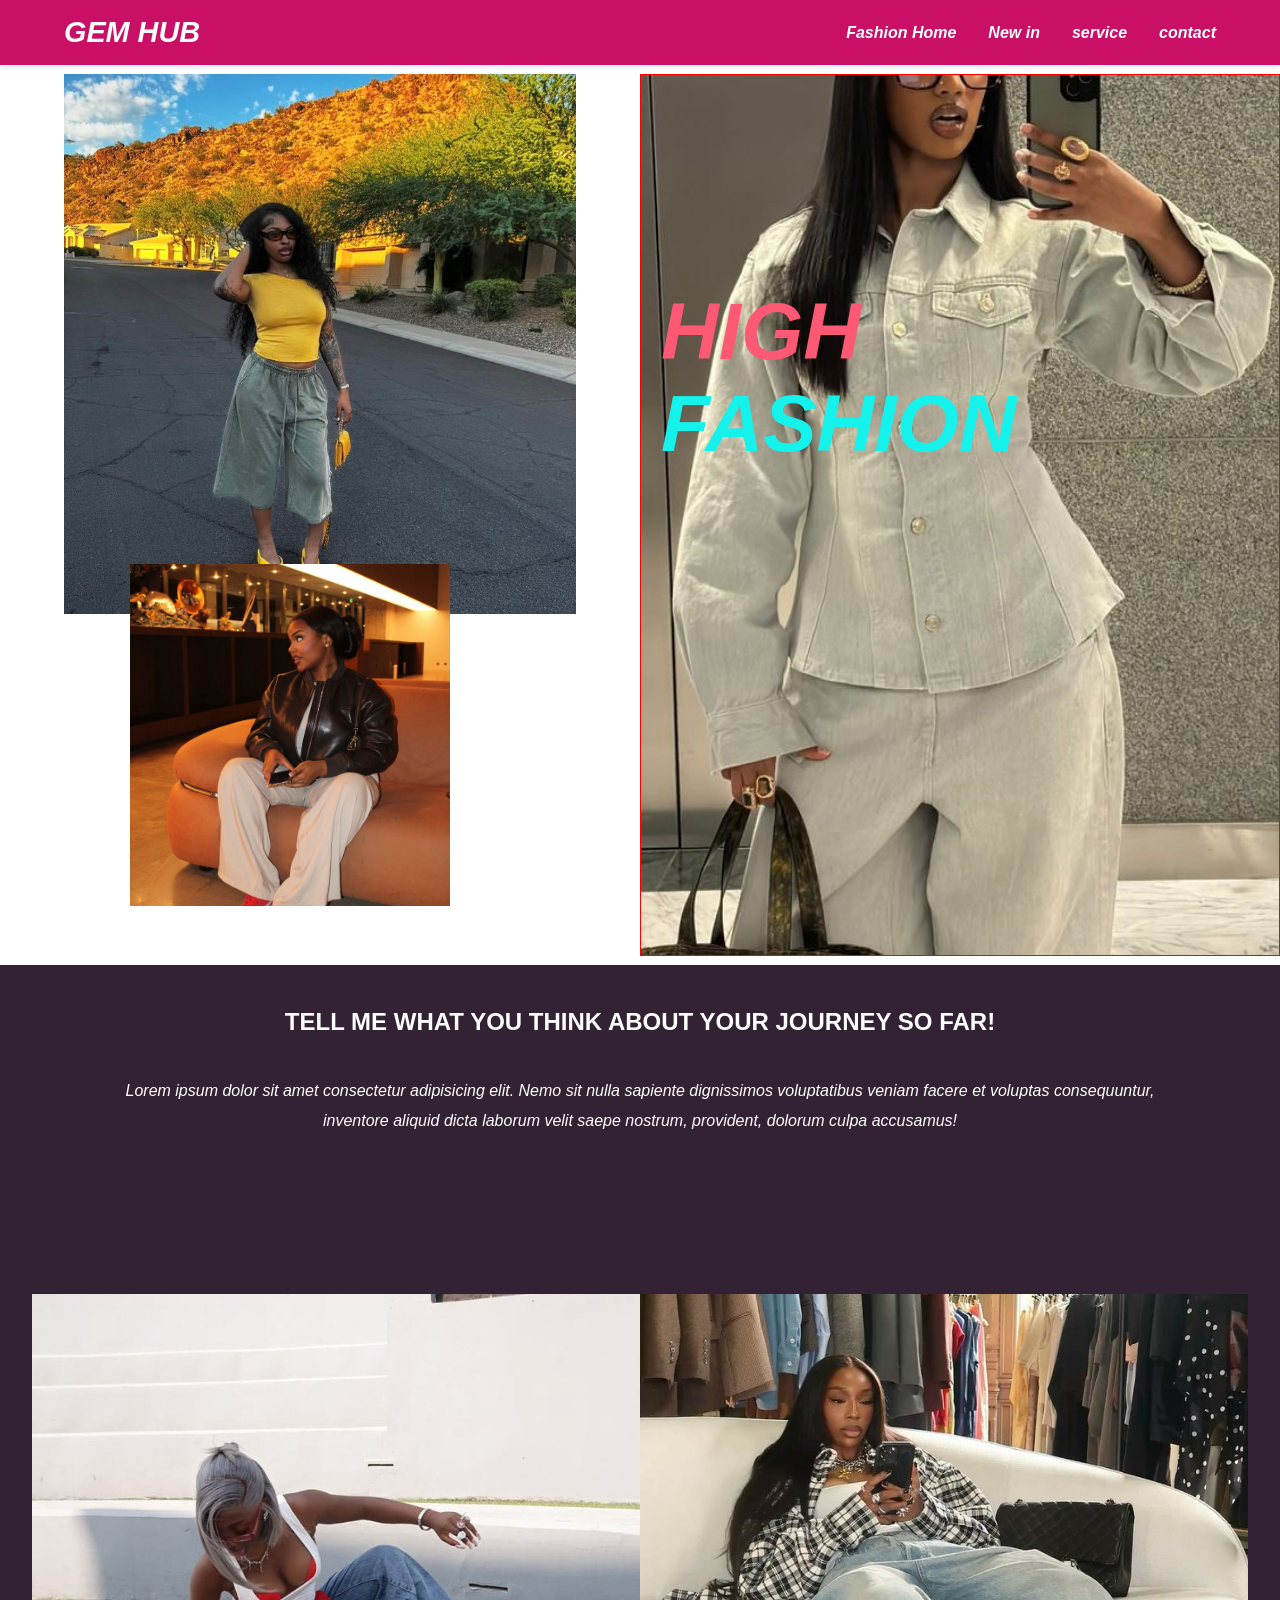
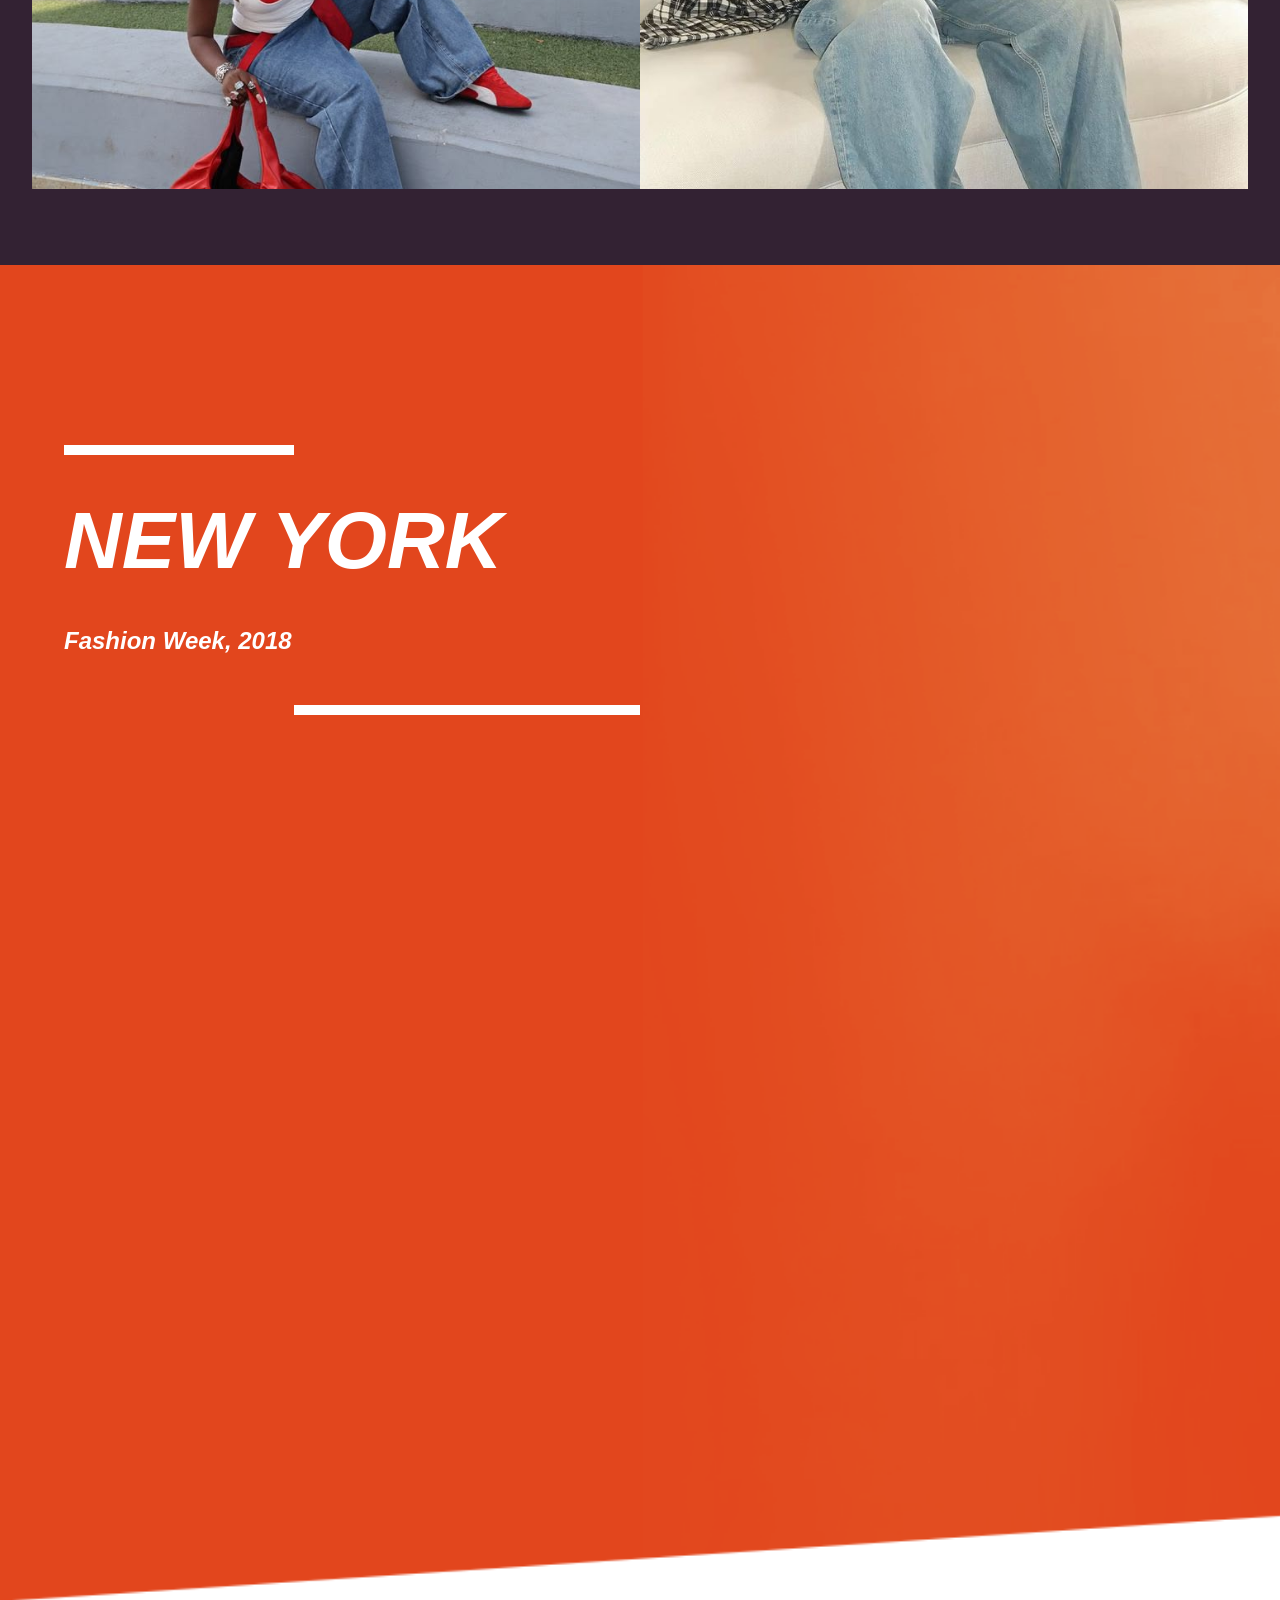
==== index.html @ db33175b "create website" ====
<!DOCTYPE html>
<html lang="en">

<head>
    <meta charset="UTF-8">
    <meta name="viewport" content="width=device-width, initial-scale=1.0">
    <title>Document</title>
    <link rel="stylesheet" href="./style.css">
    <link rel="preconnect" href="https://fonts.googleapis.com">
    <link rel="preconnect" href="https://fonts.gstatic.com" crossorigin>
    <link
        href="https://fonts.googleapis.com/css2?family=Inter:ital,opsz,wght@0,14..32,100..900;1,14..32,100..900&family=Open+Sans:ital,wght@0,300..800;1,300..800&family=Raleway:ital,wght@0,100..900;1,100..900&family=Roboto:ital,wght@0,100..900;1,100..900&display=swap"
        rel="stylesheet">
</head>

<body>


    <nav class="nav-bar">
    <div class="logo"><a href="#">GEM HUB</a></div>

    <div class="nav-links">
        <a href="#"> Fashion Home</a>
        <a href="#">New in</a>
        <a href="#">service</a>
        <a href="#">contact</a>
    </div>

    <div class="menu-icon">&#164;</div>
    </nav>

    <section class="container">
        <div class="wrapper">

            <div class="box-one">
                <div class="boxone-wrapper">
                    <div class="mini-boxone"><img class="crossleg-img" src="./images/yellow top girl.jpg" alt=""></div>
                </div>
                <div class="boxone-wrappertwo">
                    <div class="mini-boxtwo"><img class="pretty" src="./images/leather jacket girl.jpg" alt=""></div>
                </div>
            </div>

            <div class="box-two">

                <div class="boxtwo-wrapper">
              <div class="image-box">
                <h1 class="high-fashion">HIGH <span class="span-fashion">FASHION</span></h1>
              </div>
              
                
                </div>
               
            </div>

        </div>
    </section>

    <section class="second-container">
        <div class="text-wrapper">
            <div class="textpage-one">
                <h1 class="journey">TELL ME WHAT YOU THINK ABOUT YOUR JOURNEY SO FAR!</h1>
                <h2 class="lorem">Lorem ipsum dolor sit amet consectetur adipisicing elit. Nemo sit nulla sapiente dignissimos voluptatibus veniam facere et voluptas consequuntur, inventore aliquid dicta laborum velit saepe nostrum, provident, dolorum culpa accusamus!</h2>
            </div>
            <div class="textpage-two">
                <div class="textpage-boxone">
                    <img class="contact-letter" src="./images/red bag girl.jpg" alt="">
                </div>
                <div class="textpage-boxtwo">
                    <img class="hiking-man" src="./images/jean girl.jpg" alt="">
                </div>
            </div>
        </div>
    </section>

    <section class="fashion-box">
        <div class="fashion-wrapper">
            <div class="fashion-textbox">
                <div class="fashion-boxone">
                    <div class="line"></div>
                    <h1 class="new-york">NEW YORK</h1>
                    <h2 class="week">Fashion Week, 2018</h2>
                    <div class="line-two"></div>
                </div>
            </div>
        </div>
    </section>
 

</body>

</html>
---- style.css ----
@import url("https://fonts.googleapis.com/css2?family=Inter:ital,opsz,wght@0,14..32,100..900;1,14..32,100..900&family=Open+Sans:ital,wght@0,300..800;1,300..800&family=Raleway:ital,wght@0,100..900;1,100..900&family=Roboto:ital,wght@0,100..900;1,100..900&display=swap");

* {
  margin: 0;
  padding: 0;
  box-sizing: border-box;
}

html,
body {
  width: 100%;
  overflow-x: hidden;
  font-family: Arial, sans-serif;
}

.nav-bar {
  width: 100%;
  display: flex;
  justify-content: space-between;
  align-items: center;
  padding: 1rem 5%;
  font-style: italic;
  background-color: rgb(202, 15, 102);
  box-shadow: 0 2px 5px rgba(0, 0, 0, 0.1);

  position: sticky;
  top: 0;
  z-index: 1000;
}

.logo a {
  text-decoration: none;
  font-size: 1.8rem;
  font-weight: bold;
  color: white;
}

.nav-links {
  display: flex;
  align-items: center;
  gap: 2rem;
}

.nav-links a {
  text-decoration: none;
  color: white;
  font-weight: bold;
  font-size: 1rem;
}

.nav-links a:hover {
  color: black;
}

.menu-icon {
  display: none;
  font-size: 2rem;
  cursor: pointer;
}

@media (max-width: 768px) {
  .nav-links {
    display: none;
  }

  .menu-icon {
    display: block;
  }
}

.container {
  /* border: 1px solid red; */
  width: 100%;
  height: 100vh;
  background-color: white;
  display: flex;
  justify-content: center;
  align-items: center;
}

.wrapper {
  /* border: 1px solid red; */
  width: 100%;
  height: 100vh;
  background-color: white;
  display: flex;
  justify-content: center;
  align-items: center;
}

.box-one {
  /* border: 1px solid red; */
  width: 50%;
  height: 98vh;
  background-color: white;
}

.boxone-wrapper {
  /* border: 1px solid blue; */
  width: 100%;
  height: 60vh;
  display: flex;
  justify-content: center;
  align-items: center;
}

.mini-boxone {
  /* border: 1px solid red; */
  width: 80%;
  height: 60vh;
}

.crossleg-img {
  /* border: 1px solid red; */
  width: 100%;
  height: 100%;
  object-fit: cover;
}

.boxone-wrappertwo {
  /* border: 1px solid green; */
  width: 100%;
  height: 38vh;
  display: flex;
  justify-content: center;
  align-items: center;
}

.mini-boxtwo {
  /* border: 1px solid red; */
  width: 50%;
  height: 38vh;
  position: relative;
}

.pretty {
  /* border: 1px solid red; */
  width: 100%;
  height: 100%;
  object-fit: cover;
  position: absolute;
  bottom: 50px;
  right: 30px;
}

.box-two {
  /* border: 1px solid red; */
  width: 50%;
  height: 98vh;
}

.boxtwo-wrapper {
  /* border: 1px solid red; */
  width: 100%;
  height: 98vh;
  background-image: url(./images/style\ girl.jpg);
  background-size: cover;
}

.image-box {
  border: 1px solid red;
  width: 100%;
  height: 98vh;
}

.high-fashion {
  /* border: 2px solid red; */
  width: 60%;
  padding: 20px 20px;
  font-size: 5rem;
  color: rgb(253, 88, 116);
  margin-top: 30%;
  font-style: italic;
  font-weight: bolder;
}

.span-fashion {
  color: rgb(20, 242, 235);
}

.second-container {
  /* border: 1px solid red; */
  width: 100%;
  height: 100vh;
  background-color: #323;
  display: flex;
  justify-content: center;
  align-items: center;
}

.text-wrapper {
  /* border: 1px solid red; */
  width: 95%;
  height: 95vh;
}

.textpage-one {
  /* border: 1px solid red; */
  width: 100%;
  height: 30vh;
}

.journey {
  /* border: 1px solid red; */
  width: 100%;
  font-size: 1.5rem;
  font-weight: bold;
  color: white;
  text-align: center;
  padding: 20px;
}

.lorem {
  /* border: 1px solid red; */
  width: 100%;
  font-size: 1rem;
  color: white;
  text-align: center;
  padding: 20px 80px;
  font-style: italic;
  font-weight: 300;
  line-height: 30px;
}

.textpage-two {
  /* border: 1px solid green; */
  width: 100%;
  height: 55vh;
  margin-top: 3%;
  display: flex;
  justify-content: center;
  align-items: center;
}

.textpage-boxone {
  /* border: 1px solid red; */
  width: 50%;
  height: 55vh;
}

.contact-letter {
  width: 100%;
  height: 100%;
  object-fit: cover;
}

.textpage-boxtwo {
  /* border: 1px solid red; */
  width: 50%;
  height: 55vh;
}

.hiking-man {
  width: 100%;
  height: 100%;
  object-fit: cover;
}

.fashion-box {
  /* border: 1px solid red; */
  width: 100%;
  height: fit-content;
}
.fashion-wrapper {
  /* border: 1px solid red; */
  width: 100%;
  height: 150vh;
  background-image: url(./images/fashion\ img.png);
  background-size: cover;
  display: flex;
  justify-content: center;
  align-items: center;
}

.fashion-textbox {
  /* border: 1px solid red; */
  width: 90%;
  height: 110vh;
}

.fashion-boxone {
  /* border: 1px solid red; */
  width: 50%;
  height: 110vh;
}

.line {
  border: 5px solid white;
  width: 40%;
}

.new-york {
  /* border: 1px solid red; */
  font-size: 5rem;
  padding: 40px 0px;
  color: white;
  font-style: italic;
  font-weight: bolder;
}

.week {
  /* border: 1px solid red; */
  font-size: 1.5rem;
  font-style: italic;
  color: white;
}

.line-two {
  border: 5px solid white;
  width: 60%;
  margin-top: 50px;
  margin-left: 40%;
}

/* =========================
   TABLET RESPONSIVE
========================= */

@media (max-width: 900px) {
  .container,
  .wrapper {
    height: auto;
    min-height: 100vh;
    flex-direction: column;
  }

  .box-one,
  .box-two {
    width: 90%;
    height: auto;
  }

  .boxone-wrapper {
    height: auto;
    flex-direction: column;
  }

  .mini-boxone {
    width: 80%;
    height: 50vh;
  }

  .crossleg-img {
    height: 100%;
  }

  .boxone-wrappertwo {
    height: auto;
    margin-top: 30px;
  }

  .mini-boxtwo {
    width: 80%;
    height: 40vh;
  }

  .pretty {
    position: relative;
    bottom: auto;
    right: auto;
  }

  .moneygirl {
    height: 70vh;
    object-fit: contain;
  }

  /* SECOND SECTION */

  .second-container {
    height: auto;
    min-height: 100vh;
    padding: 50px 0;
  }

  .text-wrapper {
    width: 90%;
    height: auto;
  }

  .textpage-one {
    height: auto;
  }

  .lorem {
    padding: 20px 30px;
  }

  .textpage-two {
    height: auto;
    flex-direction: column;
    gap: 30px;
  }

  .textpage-boxone,
  .textpage-boxtwo {
    width: 100%;
    height: 50vh;
  }

  /* FASHION SECTION */

  .fashion-wrapper {
    height: 100vh;
  }

  .fashion-textbox {
    width: 90%;
    height: auto;
  }

  .fashion-boxone {
    width: 70%;
    height: auto;
  }

  .new-york {
    font-size: 4rem;
  }
}

/* =========================
   MOBILE RESPONSIVE
========================= */

@media (max-width: 600px) {
  .container,
  .wrapper {
    width: 100%;
    height: auto;
    min-height: 100vh;
    flex-direction: column;
  }

  /* FIRST SECTION */

  .box-one,
  .box-two {
    width: 100%;
    height: auto;
  }

  .boxone-wrapper {
    width: 100%;
    height: auto;
    flex-direction: column;
  }

  .mini-boxone {
    width: 90%;
    height: 45vh;
  }

  .crossleg-img {
    width: 100%;
    height: 100%;
    object-fit: cover;
  }

  .boxone-wrappertwo {
    width: 100%;
    height: auto;
    margin-top: 20px;
  }

  .mini-boxtwo {
    width: 90%;
    height: 40vh;
  }

  .pretty {
    position: relative;
    width: 100%;
    height: 100%;
    bottom: auto;
    right: auto;
  }

  .moneygirl {
    width: 100%;
    height: 60vh;
    object-fit: contain;
  }

  /* SECOND SECTION */

  .second-container {
    width: 100%;
    height: auto;
    min-height: 100vh;
    padding: 40px 0;
  }

  .text-wrapper {
    width: 90%;
    height: auto;
  }

  .textpage-one {
    width: 100%;
    height: auto;
  }

  .journey {
    font-size: 1.3rem;
    padding: 10px;
  }

  .lorem {
    font-size: 0.95rem;
    padding: 15px 5px;
    line-height: 25px;
  }

  .textpage-two {
    width: 100%;
    height: auto;
    flex-direction: column;
    margin-top: 30px;
    gap: 25px;
  }

  .textpage-boxone,
  .textpage-boxtwo {
    width: 100%;
    height: 40vh;
  }

  .contact-letter,
  .hiking-man {
    width: 100%;
    height: 100%;
    object-fit: cover;
  }

  /* FASHION SECTION */

  .fashion-wrapper {
    width: 100%;
    height: 100vh;
    min-height: 700px;
    background-position: center;
  }

  .fashion-textbox {
    width: 90%;
    height: auto;
  }

  .fashion-boxone {
    width: 100%;
    height: auto;
  }

  .line {
    width: 35%;
    border-width: 3px;
  }

  .new-york {
    font-size: clamp(3rem, 12vw, 4rem);
    padding: 25px 0;
  }

  .week {
    font-size: 1.1rem;
  }

  .line-two {
    width: 60%;
    border-width: 3px;
    margin-top: 30px;
    margin-left: 40%;
  }
}
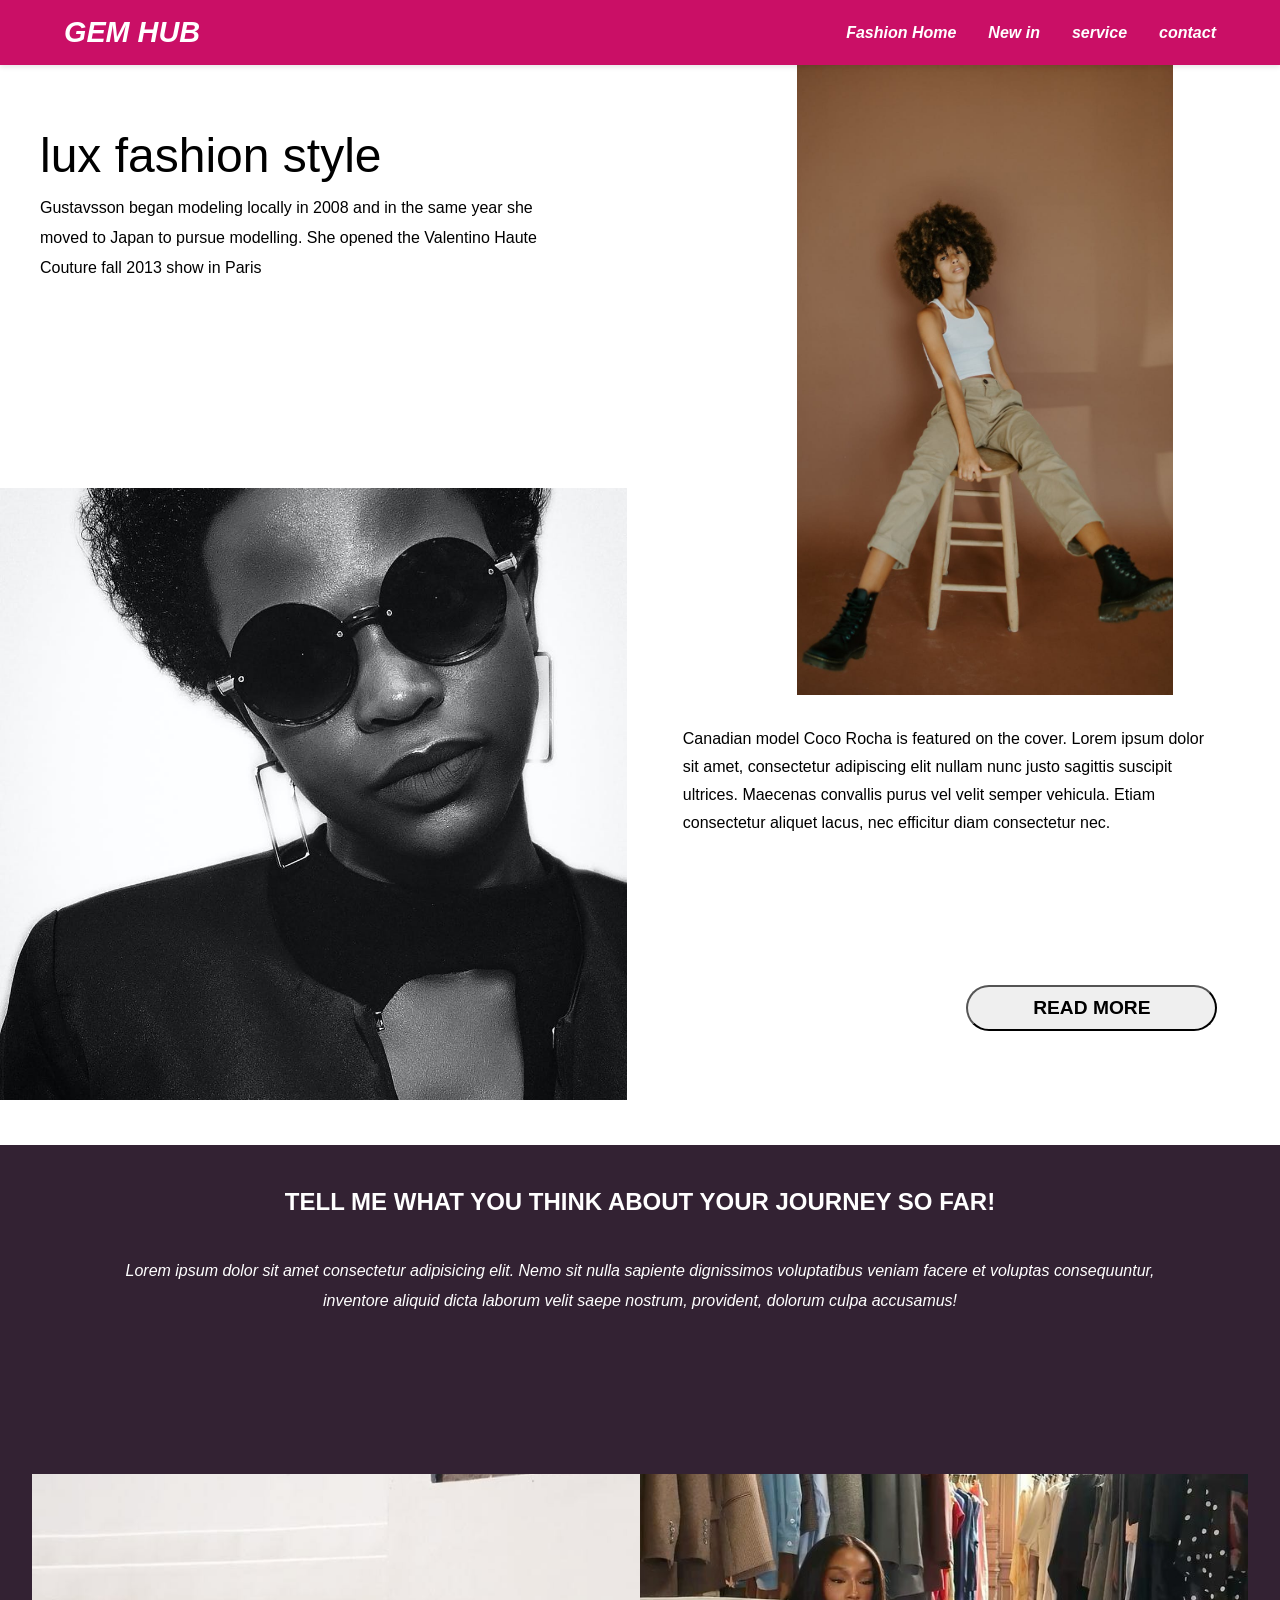
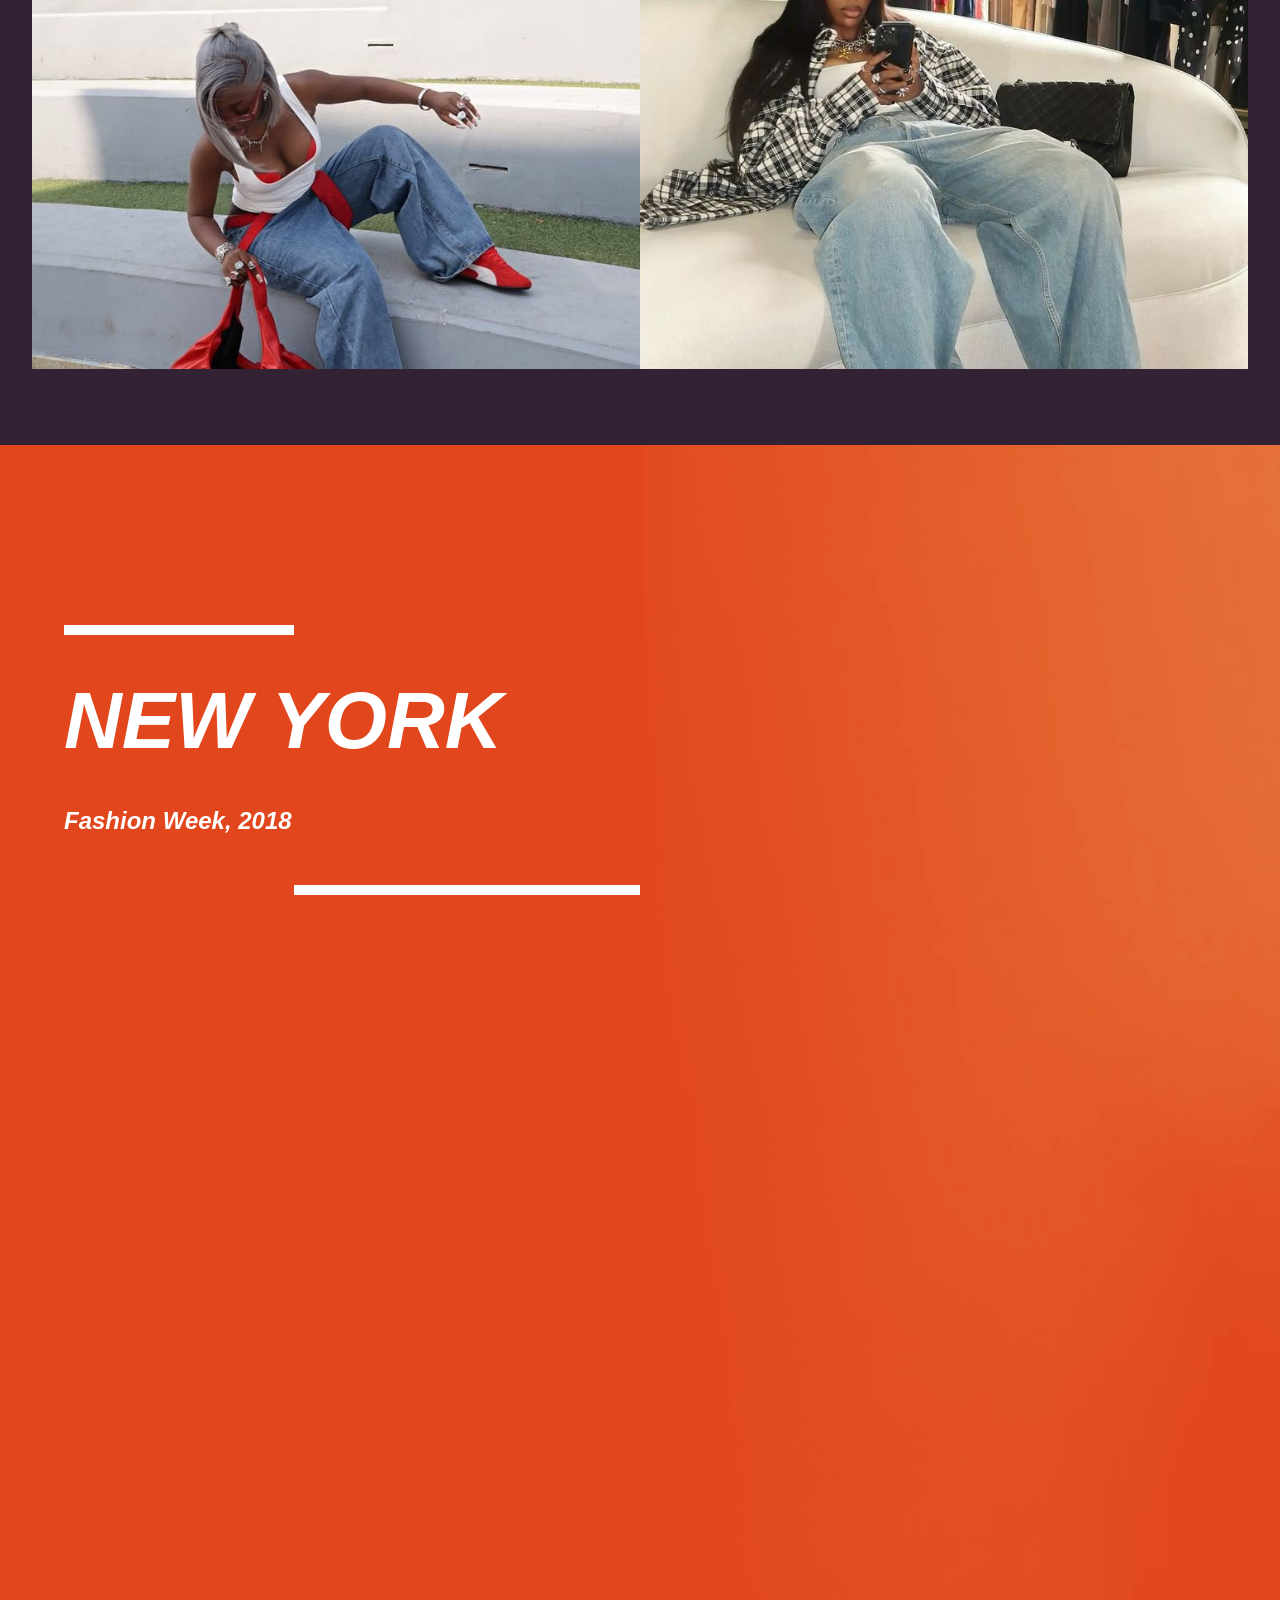
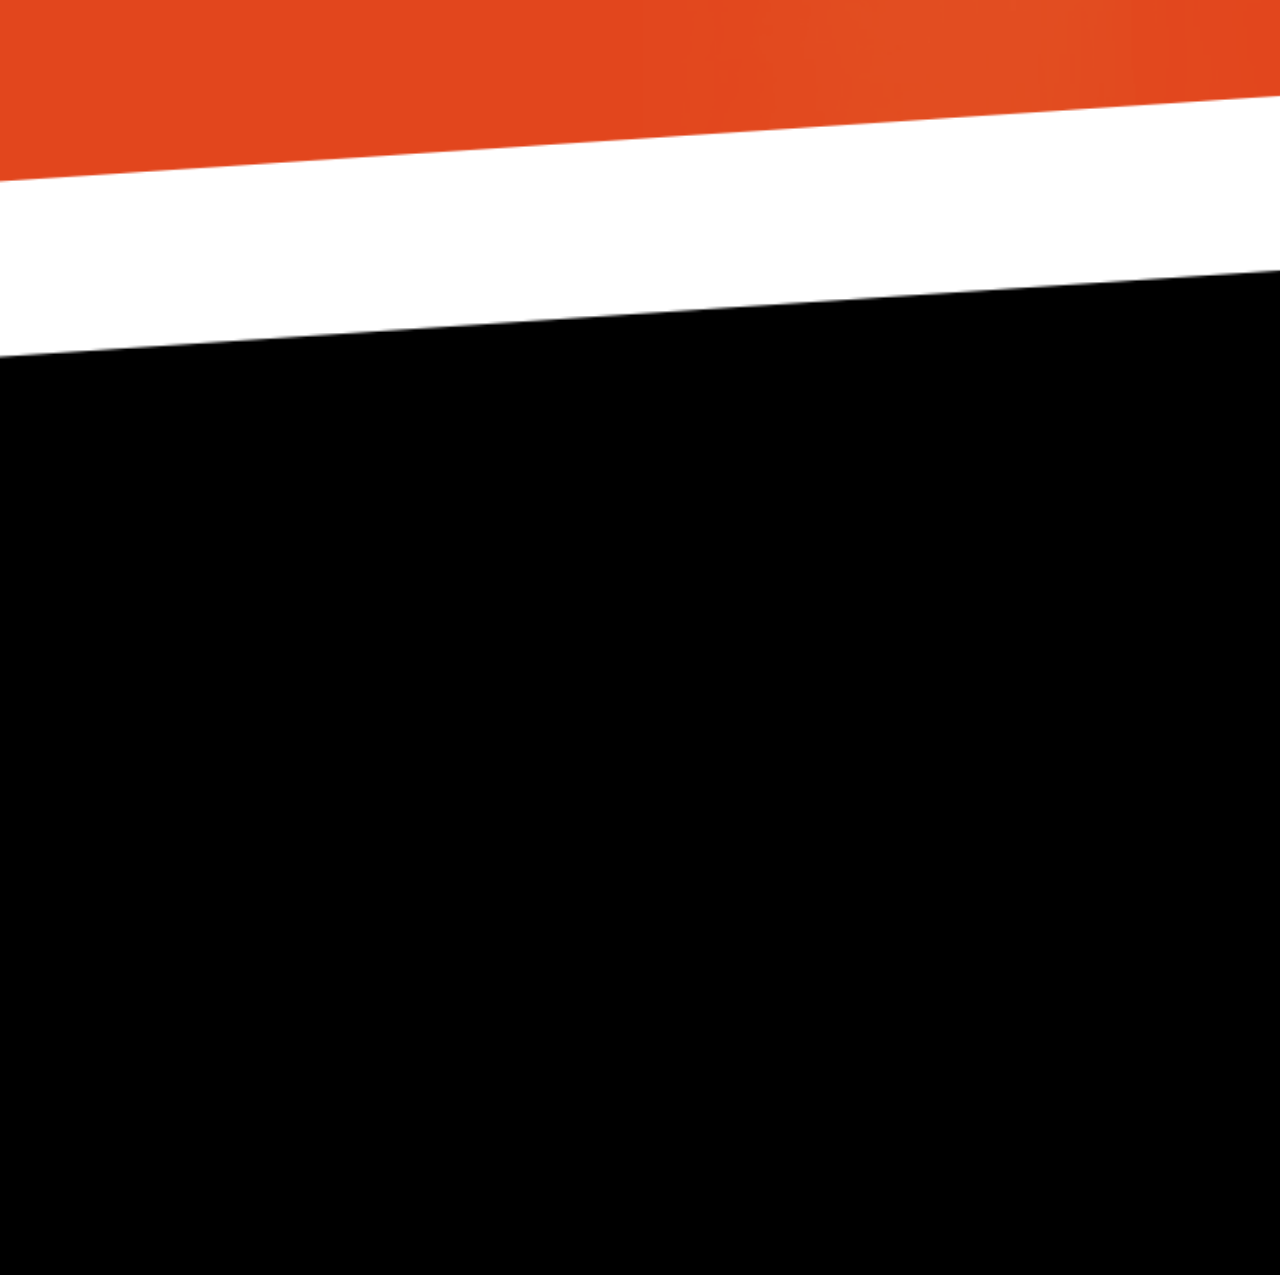
==== commit 82ec6020: "Added new section and updated design" ====
--- a/index.html
+++ b/index.html
@@ -12,6 +12,7 @@
         href="https://fonts.googleapis.com/css2?family=Inter:ital,opsz,wght@0,14..32,100..900;1,14..32,100..900&family=Open+Sans:ital,wght@0,300..800;1,300..800&family=Raleway:ital,wght@0,100..900;1,100..900&family=Roboto:ital,wght@0,100..900;1,100..900&display=swap"
         rel="stylesheet">
 </head>
+
 
 <body>
 
@@ -32,24 +33,27 @@
     <section class="container">
         <div class="wrapper">
 
-            <div class="box-one">
-                <div class="boxone-wrapper">
-                    <div class="mini-boxone"><img class="crossleg-img" src="./images/yellow top girl.jpg" alt=""></div>
-                </div>
-                <div class="boxone-wrappertwo">
-                    <div class="mini-boxtwo"><img class="pretty" src="./images/leather jacket girl.jpg" alt=""></div>
-                </div>
+          <div class="first-box">
+            <div class="first-boxtext">
+                <h1 class="lux-text">lux fashion style</h1>
+                <p class="lux-para">Gustavsson began modeling locally in 2008 and in the same year she moved to Japan to pursue modelling. She opened the Valentino Haute Couture fall 2013 show in Paris</p>
             </div>
+            <div class="first-boximage">
+                <img class="black-girl" src="./images/black girl.jpeg" alt="">
+            </div>
+          </div>
 
-            <div class="box-two">
+          <div class="second-box">
+            <div class="stoolgirl-box">
+                <img class="stool-girl" src="./images/stool girl.jpeg" alt="">
+            </div>
+            <div class="stoolgirl-text">
+                <p class="stoolgirl-para">Canadian model Coco Rocha is featured on the cover. Lorem ipsum dolor sit amet, consectetur adipiscing elit nullam nunc justo sagittis suscipit ultrices. Maecenas convallis purus vel velit semper vehicula. Etiam consectetur aliquet lacus, nec efficitur diam consectetur nec.</p>
+            </div>
+            <button class="btn-readmore">READ MORE</button>
+          </div>
 
-                <div class="boxtwo-wrapper">
-              <div class="image-box">
-                <h1 class="high-fashion">HIGH <span class="span-fashion">FASHION</span></h1>
-              </div>
-              
-                
-                </div>
+          
                
             </div>
 
@@ -85,6 +89,14 @@
             </div>
         </div>
     </section>
+
+    <section class="last-page">
+        <div class="wrapper-lastpage">
+            <div class="lastimage-holder">
+                <img class="lastimage" src="./images/black img.png" alt="">
+            </div>
+        </div>
+    </section>
  
 
 </body>
--- a/style.css
+++ b/style.css
@@ -71,7 +71,7 @@
 .container {
   /* border: 1px solid red; */
   width: 100%;
-  height: 100vh;
+  height:fit-content;
   background-color: white;
   display: flex;
   justify-content: center;
@@ -81,102 +81,313 @@
 .wrapper {
   /* border: 1px solid red; */
   width: 100%;
-  height: 100vh;
+  height: fit-content;
   background-color: white;
   display: flex;
-  justify-content: center;
+  justify-content: space-between;
   align-items: center;
 }
 
-.box-one {
-  /* border: 1px solid red; */
-  width: 50%;
-  height: 98vh;
-  background-color: white;
-}
-
-.boxone-wrapper {
-  /* border: 1px solid blue; */
-  width: 100%;
-  height: 60vh;
-  display: flex;
-  justify-content: center;
-  align-items: center;
-}
-
-.mini-boxone {
-  /* border: 1px solid red; */
+
+
+
+/* .first-box{
+  width: 49%;
+  height:120vh;
+}
+
+.first-boxtext{
+  width: 100%;
+  height: 40vh;
+} */
+
+/* .lux-text{
+  width: 60%;
+  font-size: 3rem;
+  font-family: Roboto, sans-serif;
+  font-weight: 300;
+ margin-left: 40px;
+  margin-top: 10%;
+}
+
+.lux-para{
   width: 80%;
-  height: 60vh;
-}
-
-.crossleg-img {
-  /* border: 1px solid red; */
+  font-family:Open Sans, sans-serif;
+  margin-top: 10px;
+  margin-left: 40px;
+  line-height: 30px;
+}
+
+.first-boximage{
+  width: 100%;
+  height:68vh;
+} */
+/* 
+.black-girl{
   width: 100%;
   height: 100%;
   object-fit: cover;
 }
 
-.boxone-wrappertwo {
-  /* border: 1px solid green; */
-  width: 100%;
-  height: 38vh;
-  display: flex;
-  justify-content: center;
-  align-items: center;
-}
-
-.mini-boxtwo {
-  /* border: 1px solid red; */
-  width: 50%;
-  height: 38vh;
-  position: relative;
-}
-
-.pretty {
-  /* border: 1px solid red; */
+.second-box{
+  width:49%;
+  height: 120vh;
+}
+
+.stoolgirl-box{
+  width:60%;
+  height:70vh;
+  margin-left: 23%;
+} */
+
+/* .stool-girl{
+   width: 100%;
+   height:100%;
+   object-fit: cover;
+}
+
+.stoolgirl-text{
+  
+   width: 100%;
+   height: 30vh;
+   margin-top: 20px;
+} */
+/* 
+.stoolgirl-para{
+  width: 95%;
+  font-size: 1rem;
+  line-height: 28px;
+  font-family:Open Sans, sans-serif;
+  padding: 10px 30px;
+}
+
+.btn-readmore{
+  border-radius: 30px;
+  width: 40%;
+  font-size: 1.2rem;
+  margin-left:50%;
+  padding: 10px 20px;
+  font-family:Open Sans, sans-serif;
+  font-weight: 600;
+} */
+
+
+
+
+
+.first-box {
+  width: 49%;
+  min-height: 120vh;
+}
+
+.first-boxtext {
+  width: 100%;
+  min-height: 40vh;
+}
+
+.lux-text {
+  width: 60%;
+  font-size: 3rem;
+  font-family: Roboto, sans-serif;
+  font-weight: 300;
+  margin-left: 40px;
+  margin-top: 10%;
+}
+
+.lux-para {
+  width: 80%;
+  font-family: "Open Sans", sans-serif;
+  margin-top: 10px;
+  margin-left: 40px;
+  line-height: 30px;
+}
+
+.first-boximage {
+  width: 100%;
+  height: 68vh;
+}
+
+.black-girl {
   width: 100%;
   height: 100%;
   object-fit: cover;
-  position: absolute;
-  bottom: 50px;
-  right: 30px;
-}
-
-.box-two {
-  /* border: 1px solid red; */
-  width: 50%;
-  height: 98vh;
-}
-
-.boxtwo-wrapper {
-  /* border: 1px solid red; */
-  width: 100%;
-  height: 98vh;
-  background-image: url(./images/style\ girl.jpg);
-  background-size: cover;
-}
-
-.image-box {
-  border: 1px solid red;
-  width: 100%;
-  height: 98vh;
-}
-
-.high-fashion {
-  /* border: 2px solid red; */
+}
+
+
+/* SECOND BOX */
+
+.second-box {
+  width: 49%;
+  min-height: 120vh;
+}
+
+.stoolgirl-box {
   width: 60%;
-  padding: 20px 20px;
-  font-size: 5rem;
-  color: rgb(253, 88, 116);
-  margin-top: 30%;
-  font-style: italic;
-  font-weight: bolder;
-}
-
-.span-fashion {
-  color: rgb(20, 242, 235);
-}
+  height: 70vh;
+  margin-left: 23%;
+}
+
+.stool-girl {
+  width: 100%;
+  height: 100%;
+  object-fit: cover;
+}
+
+.stoolgirl-text {
+  width: 100%;
+  min-height: 30vh;
+  margin-top: 20px;
+}
+
+.stoolgirl-para {
+  width: 95%;
+  font-size: 1rem;
+  line-height: 28px;
+  font-family: "Open Sans", sans-serif;
+  padding: 10px 30px;
+  box-sizing: border-box;
+}
+
+.btn-readmore {
+  border-radius: 30px;
+  width: 40%;
+  font-size: 1.2rem;
+  margin-left: 50%;
+  padding: 10px 15px;
+  font-family: "Open Sans", sans-serif;
+  font-weight: 600;
+}
+
+
+/* =========================
+   TABLET
+========================= */
+
+@media (max-width: 900px) {
+
+  .first-box,
+  .second-box {
+    width: 100%;
+    min-height: auto;
+  }
+
+  .lux-text {
+    width: 80%;
+    font-size: 2.5rem;
+  }
+
+  .lux-para {
+    width: 85%;
+  }
+
+  .first-boximage {
+    height: 60vh;
+  }
+
+  .stoolgirl-box {
+    width: 70%;
+    height: 60vh;
+    margin-left: 15%;
+  }
+
+  .stoolgirl-text {
+    min-height: auto;
+  }
+
+  .stoolgirl-para {
+    width: 90%;
+  }
+
+  .btn-readmore {
+    width: 30%;
+    margin-left: 50%;
+  }
+}
+
+
+/* =========================
+   MOBILE
+========================= */
+
+@media (max-width: 600px) {
+
+  .first-box,
+  .second-box {
+    width: 100%;
+    min-height: auto;
+  }
+
+  .first-boxtext {
+    height: auto;
+    min-height: auto;
+    padding: 30px 20px;
+    box-sizing: border-box;
+  }
+
+  .lux-text {
+    width: 100%;
+    font-size: 2rem;
+    margin-left: 0;
+    margin-top: 0;
+  }
+
+  .lux-para {
+    width: 100%;
+    margin-left: 0;
+    line-height: 26px;
+  }
+
+  .first-boximage {
+    width: 100%;
+    height: 55vh;
+  }
+
+  .black-girl {
+    width: 100%;
+    height: 100%;
+    object-fit: cover;
+  }
+
+
+  /* SECOND BOX */
+
+  .stoolgirl-box {
+    width: 90%;
+    height: 55vh;
+    margin-left: 5%;
+  }
+
+  .stool-girl {
+    width: 100%;
+    height: 100%;
+    object-fit: cover;
+  }
+
+  .stoolgirl-text {
+    width: 100%;
+    height: auto;
+    margin-top: 15px;
+  }
+
+  .stoolgirl-para {
+    width: 100%;
+    font-size: 0.95rem;
+    line-height: 26px;
+    padding: 10px 20px;
+  }
+
+  .btn-readmore {
+    width: auto;
+    margin-left: 20px;
+    padding: 10px 25px;
+    font-size: 1rem;
+  }
+}
+
+
+
+
+
 
 .second-container {
   /* border: 1px solid red; */
@@ -324,47 +535,11 @@
     flex-direction: column;
   }
 
-  .box-one,
-  .box-two {
-    width: 90%;
-    height: auto;
-  }
-
-  .boxone-wrapper {
-    height: auto;
-    flex-direction: column;
-  }
-
-  .mini-boxone {
-    width: 80%;
-    height: 50vh;
-  }
-
-  .crossleg-img {
-    height: 100%;
-  }
-
-  .boxone-wrappertwo {
-    height: auto;
-    margin-top: 30px;
-  }
-
-  .mini-boxtwo {
-    width: 80%;
-    height: 40vh;
-  }
-
-  .pretty {
-    position: relative;
-    bottom: auto;
-    right: auto;
-  }
-
-  .moneygirl {
-    height: 70vh;
-    object-fit: contain;
-  }
-
+ 
+
+
+
+  
   /* SECOND SECTION */
 
   .second-container {
@@ -573,3 +748,86 @@
     margin-left: 40%;
   }
 }
+
+
+/* .last-page{
+  width: 100%;
+  height: fit-content;
+}
+
+.wrapper-lastpage{
+  width: 100%;
+  height: 120vh;
+}
+
+.lastimage-holder{
+  width: 100%;
+  height:120vh;
+}
+
+.lastimage{
+  width: 100%;
+  height:100%;
+  object-fit: cover;
+} */
+
+
+.last-page {
+  width: 100%;
+  height: fit-content;
+}
+
+.wrapper-lastpage {
+  width: 100%;
+  height: 120vh;
+}
+
+.lastimage-holder {
+  width: 100%;
+  height: 120vh;
+}
+
+.lastimage {
+  width: 100%;
+  height: 100%;
+  object-fit: cover;
+}
+
+
+/* TABLET */
+@media (max-width: 900px) {
+
+  .wrapper-lastpage {
+    height: 80vh;
+  }
+
+  .lastimage-holder {
+    height: 80vh;
+  }
+
+  .lastimage {
+    width: 100%;
+    height: 100%;
+    object-fit: cover;
+  }
+}
+
+
+/* MOBILE */
+@media (max-width: 600px) {
+
+  .wrapper-lastpage {
+    height: 60vh;
+  }
+
+  .lastimage-holder {
+    width: 100%;
+    height: 60vh;
+  }
+
+  .lastimage {
+    width: 100%;
+    height: 100%;
+    object-fit: cover;
+  }
+}
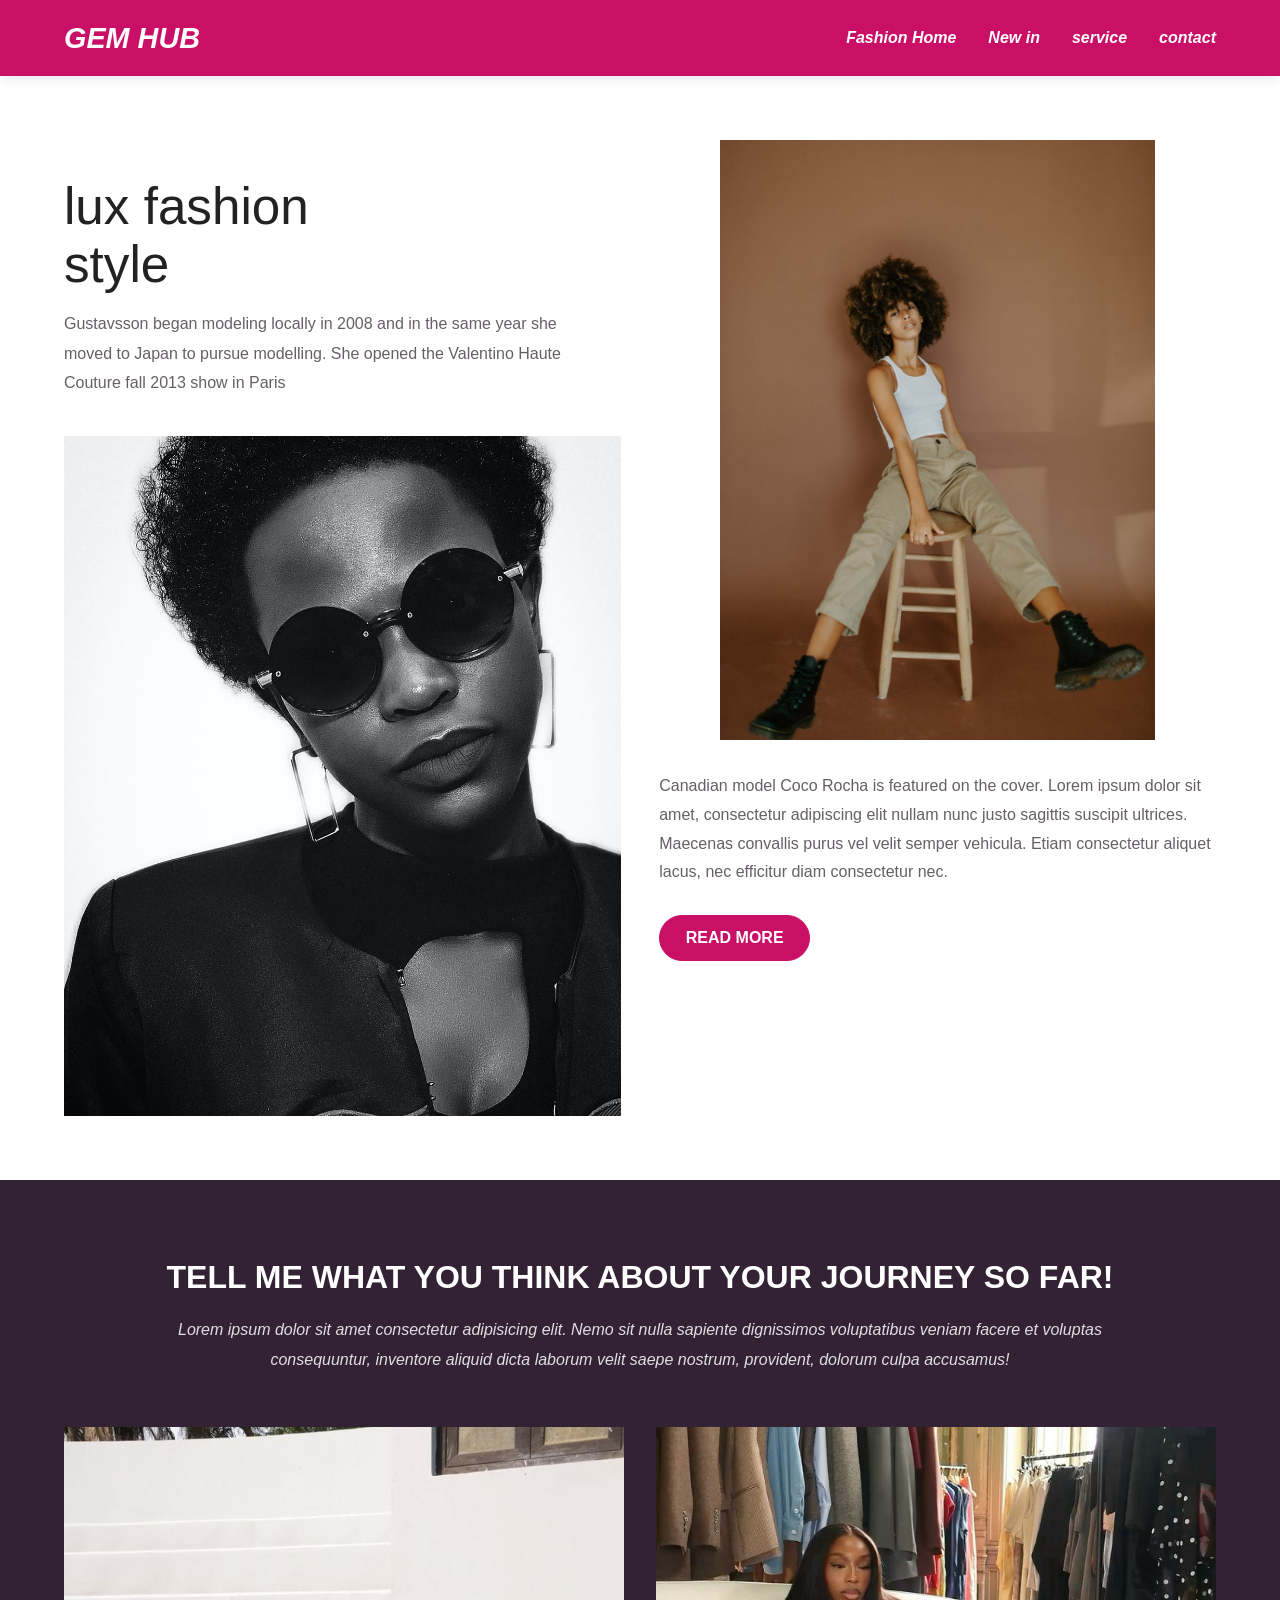
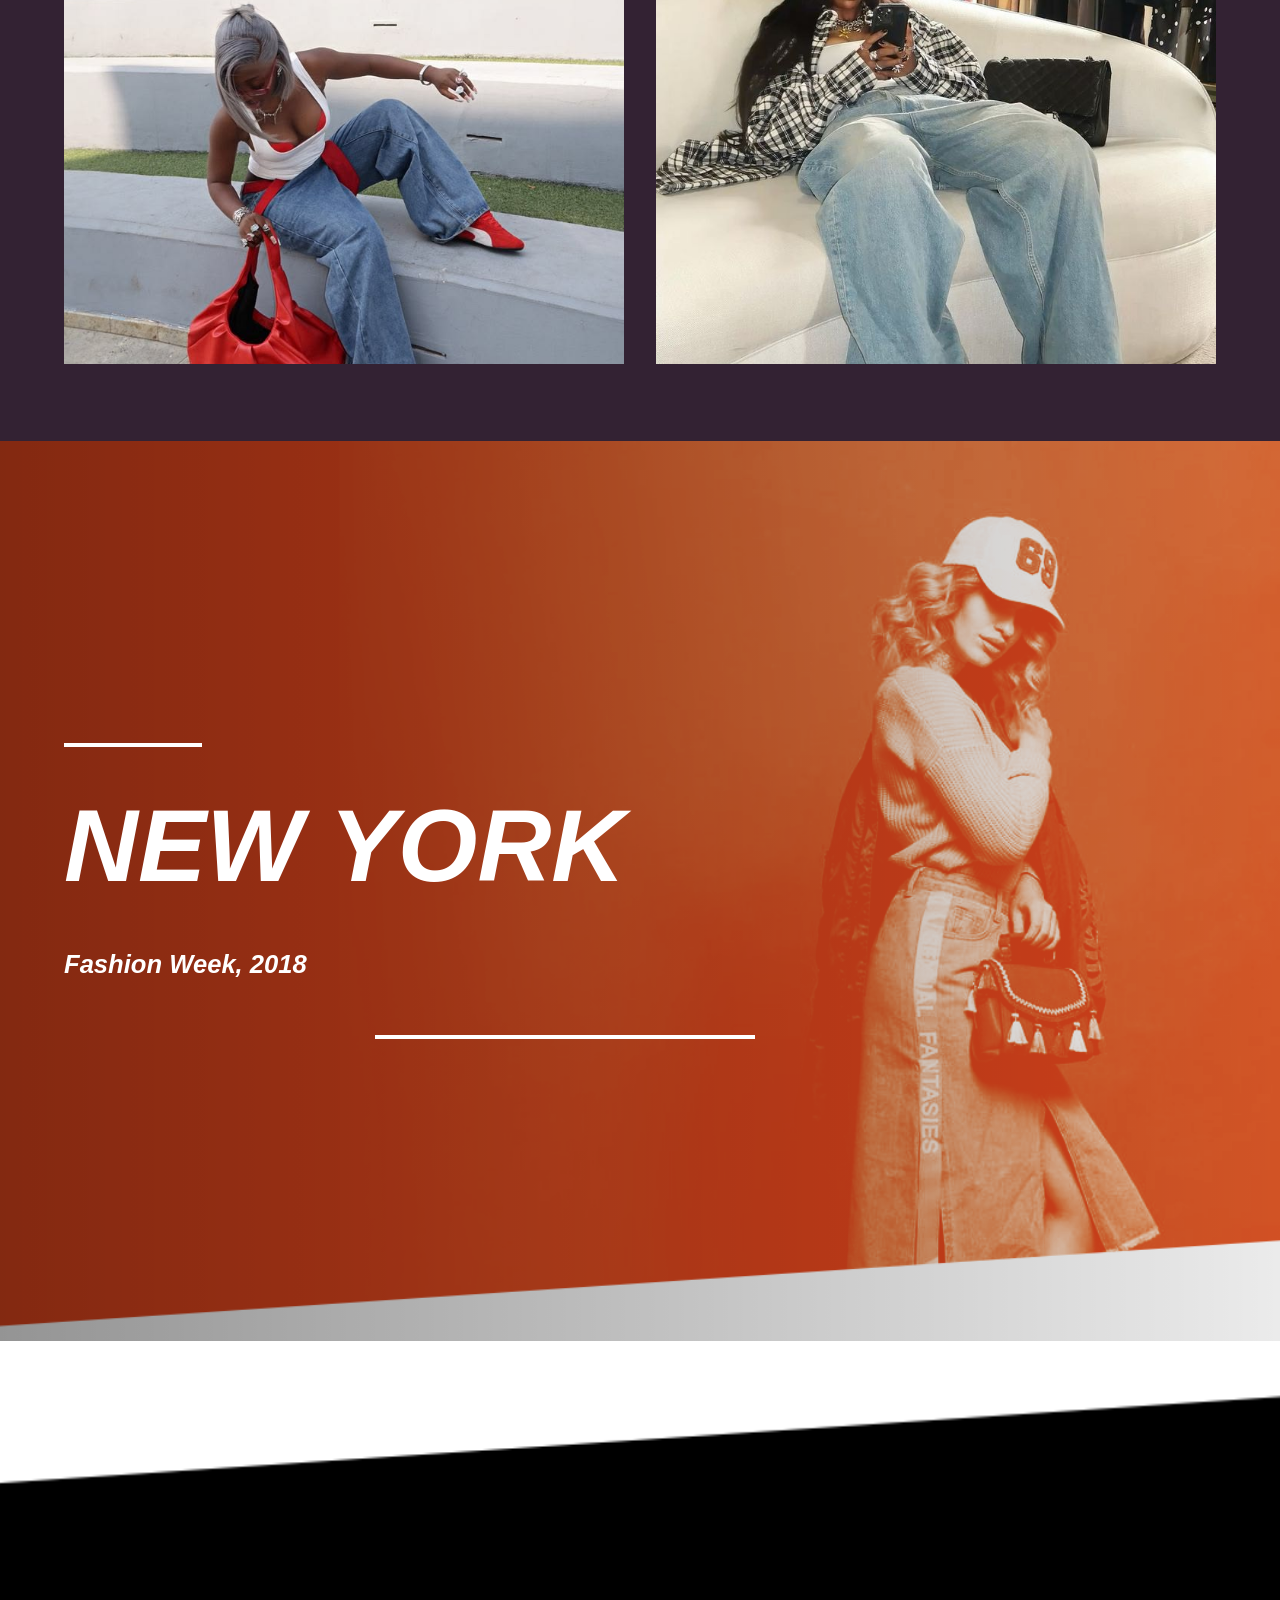
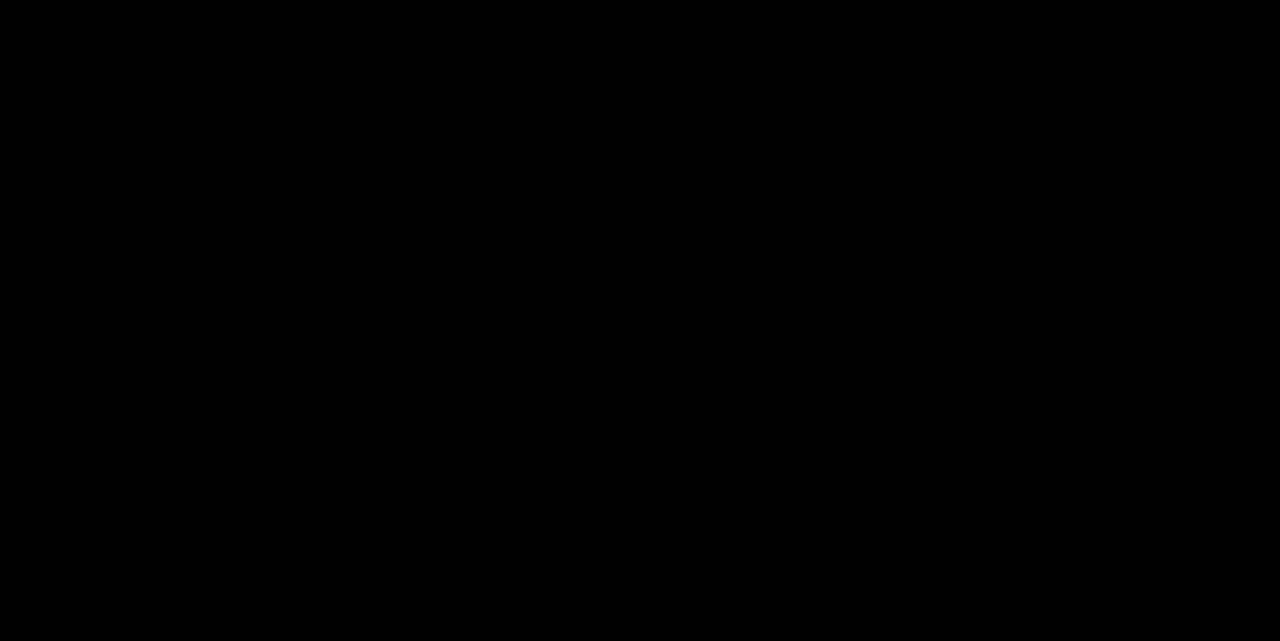
==== commit df390be9: "update website" ====
--- a/index.html
+++ b/index.html
@@ -21,7 +21,7 @@
     <div class="logo"><a href="#">GEM HUB</a></div>
 
     <div class="nav-links">
-        <a href="#"> Fashion Home</a>
+        <a href="index.html"> Fashion Home</a>
         <a href="#">New in</a>
         <a href="#">service</a>
         <a href="#">contact</a>
@@ -50,7 +50,7 @@
             <div class="stoolgirl-text">
                 <p class="stoolgirl-para">Canadian model Coco Rocha is featured on the cover. Lorem ipsum dolor sit amet, consectetur adipiscing elit nullam nunc justo sagittis suscipit ultrices. Maecenas convallis purus vel velit semper vehicula. Etiam consectetur aliquet lacus, nec efficitur diam consectetur nec.</p>
             </div>
-            <button class="btn-readmore">READ MORE</button>
+            <button class="btn-readmore" onclick="window . location . href='Readmore.html'">READ MORE</button>
           </div>
 
           
--- a/style.css
+++ b/style.css
@@ -1,833 +1,565 @@
 @import url("https://fonts.googleapis.com/css2?family=Inter:ital,opsz,wght@0,14..32,100..900;1,14..32,100..900&family=Open+Sans:ital,wght@0,300..800;1,300..800&family=Raleway:ital,wght@0,100..900;1,100..900&family=Roboto:ital,wght@0,100..900;1,100..900&display=swap");
-
-* {
+/* ==================================================
+    DESIGN SYSTEM
+================================================== */
+
+:root {
+  --color-pink: #ca0f66;
+  --color-dark: #332233;
+  --color-text: #242124;
+  --color-muted: #666066;
+  --color-white: #ffffff;
+  --page-padding: clamp(1rem, 5vw, 5rem);
+  --section-gap: clamp(2.5rem, 6vw, 5rem);
+}
+
+*,
+*::before,
+*::after {
   margin: 0;
   padding: 0;
   box-sizing: border-box;
 }
 
-html,
+html {
+  width: 100%;
+  scroll-behavior: smooth;
+  overflow-x: clip;
+}
+
 body {
   width: 100%;
-  overflow-x: hidden;
-  font-family: Arial, sans-serif;
-}
+  min-width: 320px;
+  font-family: Arial, Helvetica, sans-serif;
+  color: var(--color-text);
+  line-height: 1.6;
+  overflow-x: clip;
+}
+
+img {
+  display: block;
+  max-width: 100%;
+}
+
+a {
+  color: inherit;
+}
+
+/* ==================================================
+   NAVIGATION
+================================================== */
 
 .nav-bar {
-  width: 100%;
+  position: sticky;
+  top: 0;
+  z-index: 1000;
+  width: 100%;
+  min-height: 76px;
   display: flex;
   justify-content: space-between;
   align-items: center;
-  padding: 1rem 5%;
+  gap: 1.5rem;
+  padding: 1rem var(--page-padding);
+  background: var(--color-pink);
+  box-shadow: 0 2px 12px rgb(0 0 0 / 10%);
   font-style: italic;
-  background-color: rgb(202, 15, 102);
-  box-shadow: 0 2px 5px rgba(0, 0, 0, 0.1);
-
-  position: sticky;
-  top: 0;
-  z-index: 1000;
 }
 
 .logo a {
+  color: var(--color-white);
   text-decoration: none;
-  font-size: 1.8rem;
-  font-weight: bold;
-  color: white;
+  font-size: clamp(1.4rem, 2.5vw, 1.8rem);
+  font-weight: 700;
+  line-height: 1.2;
 }
 
 .nav-links {
   display: flex;
   align-items: center;
-  gap: 2rem;
+  gap: clamp(1rem, 2.5vw, 2rem);
 }
 
 .nav-links a {
+  color: var(--color-white);
   text-decoration: none;
-  color: white;
-  font-weight: bold;
   font-size: 1rem;
-}
-
-.nav-links a:hover {
-  color: black;
+  font-weight: 700;
+  transition: color 0.2s ease;
+}
+
+.nav-links a:hover,
+.nav-links a:focus-visible {
+  color: #1f1018;
 }
 
 .menu-icon {
   display: none;
+  color: var(--color-white);
   font-size: 2rem;
   cursor: pointer;
 }
 
-@media (max-width: 768px) {
-  .nav-links {
-    display: none;
-  }
-
-  .menu-icon {
-    display: block;
-  }
-}
+/* ==================================================
+   FIRST FEATURE SECTION
+   .container > .wrapper > .first-box / .second-box
+================================================== */
 
 .container {
-  /* border: 1px solid red; */
-  width: 100%;
-  height:fit-content;
-  background-color: white;
+  width: 100%;
+  display: flex;
+  justify-content: center;
+  align-items: stretch;
+  background: var(--color-white);
+}
+
+.wrapper {
+  width: 100%;
+  display: flex;
+  justify-content: space-between;
+  align-items: stretch;
+  gap: clamp(1.5rem, 3vw, 3rem);
+  padding: clamp(2rem, 5vw, 4rem) var(--page-padding);
+}
+
+.first-box,
+.second-box {
+  width: 50%;
+  min-width: 0;
+}
+
+.first-boxtext {
+  width: 100%;
+  padding: clamp(1rem, 3vw, 2.5rem) 0 clamp(1.5rem, 3vw, 2.5rem);
+}
+
+.lux-text {
+  max-width: 12ch;
+  margin: 0 0 1rem;
+  font-family: Roboto, Arial, sans-serif;
+  font-size: clamp(2.2rem, 4vw, 3.8rem);
+  font-weight: 300;
+  line-height: 1.12;
+  overflow-wrap: break-word;
+}
+
+.lux-para {
+  max-width: 58ch;
+  margin-top: 0.75rem;
+  color: var(--color-muted);
+  font-family: "Open Sans", Arial, sans-serif;
+  line-height: 1.85;
+}
+
+.first-boximage {
+  width: 100%;
+  height: clamp(340px, 55vw, 680px);
+  overflow: hidden;
+}
+
+.black-girl {
+  width: 100%;
+  height: 100%;
+  object-fit: cover;
+  object-position: center;
+}
+
+.stoolgirl-box {
+  width: min(78%, 440px);
+  height: clamp(340px, 48vw, 600px);
+  margin: 0 auto;
+  overflow: hidden;
+}
+
+.stool-girl {
+  width: 100%;
+  height: 100%;
+  object-fit: cover;
+  object-position: center;
+}
+
+.stoolgirl-text {
+  width: 100%;
+  margin-top: 1.5rem;
+}
+
+.stoolgirl-para {
+  width: 100%;
+  padding: 0.5rem 0;
+  font-family: "Open Sans", Arial, sans-serif;
+  font-size: 1rem;
+  line-height: 1.8;
+  color: var(--color-muted);
+}
+
+.btn-readmore {
+  display: inline-block;
+  max-width: 100%;
+  margin: 1.25rem 0 0;
+  padding: 0.8rem 1.6rem;
+  border: 1px solid var(--color-pink);
+  border-radius: 999px;
+  background: var(--color-pink);
+  color: var(--color-white);
+  font-family: "Open Sans", Arial, sans-serif;
+  font-size: 1rem;
+  font-weight: 700;
+  text-align: center;
+  text-decoration: none;
+  cursor: pointer;
+  transition: background 0.2s ease, color 0.2s ease, transform 0.2s ease;
+}
+
+.btn-readmore:hover,
+.btn-readmore:focus-visible {
+  background: transparent;
+  color: var(--color-pink);
+}
+
+.btn-readmore:active {
+  transform: translateY(1px);
+}
+
+/* ==================================================
+   SECOND / JOURNEY SECTION
+================================================== */
+
+.second-container {
+  width: 100%;
   display: flex;
   justify-content: center;
   align-items: center;
-}
-
-.wrapper {
-  /* border: 1px solid red; */
-  width: 100%;
-  height: fit-content;
-  background-color: white;
-  display: flex;
-  justify-content: space-between;
-  align-items: center;
-}
-
-
-
-
-/* .first-box{
-  width: 49%;
-  height:120vh;
-}
-
-.first-boxtext{
-  width: 100%;
-  height: 40vh;
-} */
-
-/* .lux-text{
-  width: 60%;
-  font-size: 3rem;
-  font-family: Roboto, sans-serif;
+  padding: var(--section-gap) var(--page-padding);
+  background: var(--color-dark);
+}
+
+.text-wrapper {
+  width: 100%;
+  max-width: 1400px;
+}
+
+.textpage-one {
+  width: 100%;
+  max-width: 950px;
+  margin: 0 auto;
+  text-align: center;
+}
+
+.journey {
+  width: 100%;
+  padding: 0 0 1rem;
+  color: var(--color-white);
+  font-size: clamp(1.4rem, 2.5vw, 2rem);
+  font-weight: 700;
+  line-height: 1.3;
+}
+
+.lorem {
+  width: 100%;
+  padding: 0;
+  color: rgb(255 255 255 / 85%);
+  font-size: 1rem;
+  font-style: italic;
   font-weight: 300;
- margin-left: 40px;
-  margin-top: 10%;
-}
-
-.lux-para{
-  width: 80%;
-  font-family:Open Sans, sans-serif;
-  margin-top: 10px;
-  margin-left: 40px;
-  line-height: 30px;
-}
-
-.first-boximage{
-  width: 100%;
-  height:68vh;
-} */
-/* 
-.black-girl{
+  line-height: 1.9;
+}
+
+.textpage-two {
+  width: 100%;
+  display: grid;
+  grid-template-columns: repeat(2, minmax(0, 1fr));
+  gap: clamp(1rem, 2.5vw, 2rem);
+  margin-top: clamp(2rem, 4vw, 3.5rem);
+}
+
+.textpage-boxone,
+.textpage-boxtwo {
+  width: 100%;
+  min-width: 0;
+  height: clamp(280px, 42vw, 560px);
+  overflow: hidden;
+}
+
+.contact-letter,
+.hiking-man {
   width: 100%;
   height: 100%;
   object-fit: cover;
-}
-
-.second-box{
-  width:49%;
-  height: 120vh;
-}
-
-.stoolgirl-box{
-  width:60%;
-  height:70vh;
-  margin-left: 23%;
-} */
-
-/* .stool-girl{
-   width: 100%;
-   height:100%;
-   object-fit: cover;
-}
-
-.stoolgirl-text{
-  
-   width: 100%;
-   height: 30vh;
-   margin-top: 20px;
-} */
-/* 
-.stoolgirl-para{
-  width: 95%;
-  font-size: 1rem;
-  line-height: 28px;
-  font-family:Open Sans, sans-serif;
-  padding: 10px 30px;
-}
-
-.btn-readmore{
-  border-radius: 30px;
-  width: 40%;
-  font-size: 1.2rem;
-  margin-left:50%;
-  padding: 10px 20px;
-  font-family:Open Sans, sans-serif;
-  font-weight: 600;
-} */
-
-
-
-
-
-.first-box {
-  width: 49%;
-  min-height: 120vh;
-}
-
-.first-boxtext {
-  width: 100%;
-  min-height: 40vh;
-}
-
-.lux-text {
-  width: 60%;
-  font-size: 3rem;
-  font-family: Roboto, sans-serif;
-  font-weight: 300;
-  margin-left: 40px;
-  margin-top: 10%;
-}
-
-.lux-para {
-  width: 80%;
-  font-family: "Open Sans", sans-serif;
-  margin-top: 10px;
-  margin-left: 40px;
-  line-height: 30px;
-}
-
-.first-boximage {
-  width: 100%;
-  height: 68vh;
-}
-
-.black-girl {
+  object-position: center;
+}
+
+/* ==================================================
+   FASHION FEATURE
+================================================== */
+
+.fashion-box {
+  width: 100%;
+}
+
+.fashion-wrapper {
+  width: 100%;
+  min-height: clamp(580px, 75vw, 900px);
+  display: flex;
+  align-items: center;
+  justify-content: center;
+  padding: clamp(3rem, 7vw, 6rem) var(--page-padding);
+  background-image: url("./images/fashion img.png");
+  background-size: cover;
+  background-position: center;
+  background-repeat: no-repeat;
+  position: relative;
+  isolation: isolate;
+}
+
+/* Improves text contrast over the background image */
+.fashion-wrapper::before {
+  content: "";
+  position: absolute;
+  inset: 0;
+  z-index: -1;
+  background: linear-gradient(
+    90deg,
+    rgb(0 0 0 / 42%),
+    rgb(0 0 0 / 8%)
+  );
+}
+
+.fashion-textbox {
+  width: 100%;
+  max-width: 1400px;
+}
+
+.fashion-boxone {
+  width: min(60%, 720px);
+}
+
+.line {
+  width: clamp(100px, 20%, 220px);
+  border: 0;
+  border-top: 4px solid var(--color-white);
+}
+
+.new-york {
+  padding: clamp(1.5rem, 4vw, 3rem) 0;
+  color: var(--color-white);
+  font-size: clamp(3rem, 8vw, 6.5rem);
+  font-style: italic;
+  font-weight: 800;
+  line-height: 1;
+  overflow-wrap: anywhere;
+}
+
+.week {
+  color: var(--color-white);
+  font-size: clamp(1.1rem, 2vw, 1.6rem);
+  font-style: italic;
+  line-height: 1.5;
+}
+
+.line-two {
+  width: 55%;
+  margin: clamp(2rem, 4vw, 3.5rem) 0 0 auto;
+  border: 0;
+  border-top: 4px solid var(--color-white);
+}
+
+/* ==================================================
+   FINAL FULL-WIDTH IMAGE
+================================================== */
+
+.last-page {
+  width: 100%;
+}
+
+.wrapper-lastpage,
+.lastimage-holder {
+  width: 100%;
+  height: clamp(320px, 75vw, 900px);
+  overflow: hidden;
+}
+
+.lastimage {
   width: 100%;
   height: 100%;
   object-fit: cover;
-}
-
-
-/* SECOND BOX */
-
-.second-box {
-  width: 49%;
-  min-height: 120vh;
-}
-
-.stoolgirl-box {
-  width: 60%;
-  height: 70vh;
-  margin-left: 23%;
-}
-
-.stool-girl {
-  width: 100%;
-  height: 100%;
-  object-fit: cover;
-}
-
-.stoolgirl-text {
-  width: 100%;
-  min-height: 30vh;
-  margin-top: 20px;
-}
-
-.stoolgirl-para {
-  width: 95%;
-  font-size: 1rem;
-  line-height: 28px;
-  font-family: "Open Sans", sans-serif;
-  padding: 10px 30px;
-  box-sizing: border-box;
-}
-
-.btn-readmore {
-  border-radius: 30px;
-  width: 40%;
-  font-size: 1.2rem;
-  margin-left: 50%;
-  padding: 10px 15px;
-  font-family: "Open Sans", sans-serif;
-  font-weight: 600;
-}
-
-
-/* =========================
+  object-position: center;
+}
+
+/* ==================================================
    TABLET
-========================= */
+================================================== */
 
 @media (max-width: 900px) {
+  .wrapper {
+    gap: 1.5rem;
+    padding-inline: 4%;
+  }
+
+  .lux-text {
+    font-size: clamp(2rem, 4.5vw, 2.8rem);
+  }
+
+  .stoolgirl-box {
+    width: 85%;
+    height: clamp(320px, 55vw, 480px);
+  }
+
+  .fashion-boxone {
+    width: 75%;
+  }
+
+  .wrapper-lastpage,
+  .lastimage-holder {
+    height: 65vw;
+    min-height: 320px;
+    max-height: 650px;
+  }
+}
+
+/* ==================================================
+   MOBILE
+================================================== */
+
+@media (max-width: 600px) {
+  .nav-bar {
+    min-height: 64px;
+    padding: 0.9rem 1.1rem;
+  }
+
+  .nav-links {
+    display: none;
+  }
+
+  .menu-icon {
+    display: block;
+  }
+
+  .wrapper {
+    flex-direction: column;
+    gap: 2.5rem;
+    padding: 2rem 1.1rem;
+  }
 
   .first-box,
   .second-box {
     width: 100%;
-    min-height: auto;
+  }
+
+  .first-boxtext {
+    padding: 0 0 1.5rem;
   }
 
   .lux-text {
-    width: 80%;
-    font-size: 2.5rem;
+    max-width: 13ch;
+    font-size: clamp(2rem, 9vw, 2.8rem);
   }
 
   .lux-para {
-    width: 85%;
+    font-size: 0.98rem;
+    line-height: 1.75;
   }
 
   .first-boximage {
-    height: 60vh;
+    height: clamp(280px, 100vw, 460px);
   }
 
   .stoolgirl-box {
-    width: 70%;
-    height: 60vh;
-    margin-left: 15%;
+    width: 100%;
+    height: clamp(300px, 105vw, 460px);
   }
 
   .stoolgirl-text {
-    min-height: auto;
+    margin-top: 1rem;
   }
 
   .stoolgirl-para {
-    width: 90%;
+    font-size: 0.96rem;
+    line-height: 1.75;
   }
 
   .btn-readmore {
-    width: 30%;
-    margin-left: 50%;
-  }
-}
-
-
-/* =========================
-   MOBILE
-========================= */
-
-@media (max-width: 600px) {
-
-  .first-box,
-  .second-box {
+    margin-top: 1rem;
+    padding: 0.75rem 1.4rem;
+    font-size: 0.95rem;
+  }
+
+  .second-container {
+    padding: 3rem 1.1rem;
+  }
+
+  .text-wrapper {
     width: 100%;
-    min-height: auto;
-  }
-
-  .first-boxtext {
-    height: auto;
-    min-height: auto;
-    padding: 30px 20px;
-    box-sizing: border-box;
-  }
-
-  .lux-text {
-    width: 100%;
-    font-size: 2rem;
-    margin-left: 0;
-    margin-top: 0;
-  }
-
-  .lux-para {
-    width: 100%;
-    margin-left: 0;
-    line-height: 26px;
-  }
-
-  .first-boximage {
-    width: 100%;
-    height: 55vh;
-  }
-
-  .black-girl {
-    width: 100%;
-    height: 100%;
-    object-fit: cover;
-  }
-
-
-  /* SECOND BOX */
-
-  .stoolgirl-box {
-    width: 90%;
-    height: 55vh;
-    margin-left: 5%;
-  }
-
-  .stool-girl {
-    width: 100%;
-    height: 100%;
-    object-fit: cover;
-  }
-
-  .stoolgirl-text {
-    width: 100%;
-    height: auto;
-    margin-top: 15px;
-  }
-
-  .stoolgirl-para {
-    width: 100%;
+  }
+
+  .journey {
+    font-size: 1.35rem;
+  }
+
+  .lorem {
     font-size: 0.95rem;
-    line-height: 26px;
-    padding: 10px 20px;
-  }
-
-  .btn-readmore {
-    width: auto;
-    margin-left: 20px;
-    padding: 10px 25px;
-    font-size: 1rem;
-  }
-}
-
-
-
-
-
-
-.second-container {
-  /* border: 1px solid red; */
-  width: 100%;
-  height: 100vh;
-  background-color: #323;
-  display: flex;
-  justify-content: center;
-  align-items: center;
-}
-
-.text-wrapper {
-  /* border: 1px solid red; */
-  width: 95%;
-  height: 95vh;
-}
-
-.textpage-one {
-  /* border: 1px solid red; */
-  width: 100%;
-  height: 30vh;
-}
-
-.journey {
-  /* border: 1px solid red; */
-  width: 100%;
-  font-size: 1.5rem;
-  font-weight: bold;
-  color: white;
-  text-align: center;
-  padding: 20px;
-}
-
-.lorem {
-  /* border: 1px solid red; */
-  width: 100%;
-  font-size: 1rem;
-  color: white;
-  text-align: center;
-  padding: 20px 80px;
-  font-style: italic;
-  font-weight: 300;
-  line-height: 30px;
-}
-
-.textpage-two {
-  /* border: 1px solid green; */
-  width: 100%;
-  height: 55vh;
-  margin-top: 3%;
-  display: flex;
-  justify-content: center;
-  align-items: center;
-}
-
-.textpage-boxone {
-  /* border: 1px solid red; */
-  width: 50%;
-  height: 55vh;
-}
-
-.contact-letter {
-  width: 100%;
-  height: 100%;
-  object-fit: cover;
-}
-
-.textpage-boxtwo {
-  /* border: 1px solid red; */
-  width: 50%;
-  height: 55vh;
-}
-
-.hiking-man {
-  width: 100%;
-  height: 100%;
-  object-fit: cover;
-}
-
-.fashion-box {
-  /* border: 1px solid red; */
-  width: 100%;
-  height: fit-content;
-}
-.fashion-wrapper {
-  /* border: 1px solid red; */
-  width: 100%;
-  height: 150vh;
-  background-image: url(./images/fashion\ img.png);
-  background-size: cover;
-  display: flex;
-  justify-content: center;
-  align-items: center;
-}
-
-.fashion-textbox {
-  /* border: 1px solid red; */
-  width: 90%;
-  height: 110vh;
-}
-
-.fashion-boxone {
-  /* border: 1px solid red; */
-  width: 50%;
-  height: 110vh;
-}
-
-.line {
-  border: 5px solid white;
-  width: 40%;
-}
-
-.new-york {
-  /* border: 1px solid red; */
-  font-size: 5rem;
-  padding: 40px 0px;
-  color: white;
-  font-style: italic;
-  font-weight: bolder;
-}
-
-.week {
-  /* border: 1px solid red; */
-  font-size: 1.5rem;
-  font-style: italic;
-  color: white;
-}
-
-.line-two {
-  border: 5px solid white;
-  width: 60%;
-  margin-top: 50px;
-  margin-left: 40%;
-}
-
-/* =========================
-   TABLET RESPONSIVE
-========================= */
-
-@media (max-width: 900px) {
-  .container,
-  .wrapper {
-    height: auto;
-    min-height: 100vh;
-    flex-direction: column;
-  }
-
- 
-
-
-
-  
-  /* SECOND SECTION */
-
-  .second-container {
-    height: auto;
-    min-height: 100vh;
-    padding: 50px 0;
-  }
-
-  .text-wrapper {
-    width: 90%;
-    height: auto;
-  }
-
-  .textpage-one {
-    height: auto;
-  }
-
-  .lorem {
-    padding: 20px 30px;
+    line-height: 1.8;
   }
 
   .textpage-two {
-    height: auto;
-    flex-direction: column;
-    gap: 30px;
+    grid-template-columns: 1fr;
+    gap: 1.25rem;
+    margin-top: 2rem;
   }
 
   .textpage-boxone,
   .textpage-boxtwo {
-    width: 100%;
-    height: 50vh;
-  }
-
-  /* FASHION SECTION */
+    height: clamp(260px, 75vw, 400px);
+  }
 
   .fashion-wrapper {
-    height: 100vh;
-  }
-
-  .fashion-textbox {
-    width: 90%;
-    height: auto;
-  }
-
-  .fashion-boxone {
-    width: 70%;
-    height: auto;
-  }
-
-  .new-york {
-    font-size: 4rem;
-  }
-}
-
-/* =========================
-   MOBILE RESPONSIVE
-========================= */
-
-@media (max-width: 600px) {
-  .container,
-  .wrapper {
-    width: 100%;
-    height: auto;
-    min-height: 100vh;
-    flex-direction: column;
-  }
-
-  /* FIRST SECTION */
-
-  .box-one,
-  .box-two {
-    width: 100%;
-    height: auto;
-  }
-
-  .boxone-wrapper {
-    width: 100%;
-    height: auto;
-    flex-direction: column;
-  }
-
-  .mini-boxone {
-    width: 90%;
-    height: 45vh;
-  }
-
-  .crossleg-img {
-    width: 100%;
-    height: 100%;
-    object-fit: cover;
-  }
-
-  .boxone-wrappertwo {
-    width: 100%;
-    height: auto;
-    margin-top: 20px;
-  }
-
-  .mini-boxtwo {
-    width: 90%;
-    height: 40vh;
-  }
-
-  .pretty {
-    position: relative;
-    width: 100%;
-    height: 100%;
-    bottom: auto;
-    right: auto;
-  }
-
-  .moneygirl {
-    width: 100%;
-    height: 60vh;
-    object-fit: contain;
-  }
-
-  /* SECOND SECTION */
-
-  .second-container {
-    width: 100%;
-    height: auto;
-    min-height: 100vh;
-    padding: 40px 0;
-  }
-
-  .text-wrapper {
-    width: 90%;
-    height: auto;
-  }
-
-  .textpage-one {
-    width: 100%;
-    height: auto;
-  }
-
-  .journey {
-    font-size: 1.3rem;
-    padding: 10px;
-  }
-
-  .lorem {
-    font-size: 0.95rem;
-    padding: 15px 5px;
-    line-height: 25px;
-  }
-
-  .textpage-two {
-    width: 100%;
-    height: auto;
-    flex-direction: column;
-    margin-top: 30px;
-    gap: 25px;
-  }
-
-  .textpage-boxone,
-  .textpage-boxtwo {
-    width: 100%;
-    height: 40vh;
-  }
-
-  .contact-letter,
-  .hiking-man {
-    width: 100%;
-    height: 100%;
-    object-fit: cover;
-  }
-
-  /* FASHION SECTION */
-
-  .fashion-wrapper {
-    width: 100%;
-    height: 100vh;
-    min-height: 700px;
+    min-height: 600px;
+    padding: 3.5rem 1.25rem;
     background-position: center;
-  }
-
-  .fashion-textbox {
-    width: 90%;
-    height: auto;
   }
 
   .fashion-boxone {
     width: 100%;
-    height: auto;
   }
 
   .line {
-    width: 35%;
-    border-width: 3px;
+    border-top-width: 3px;
   }
 
   .new-york {
-    font-size: clamp(3rem, 12vw, 4rem);
-    padding: 25px 0;
+    padding: 1.5rem 0;
+    font-size: clamp(2.8rem, 13vw, 4rem);
   }
 
   .week {
-    font-size: 1.1rem;
+    font-size: 1.05rem;
   }
 
   .line-two {
-    width: 60%;
-    border-width: 3px;
-    margin-top: 30px;
-    margin-left: 40%;
-  }
-}
-
-
-/* .last-page{
-  width: 100%;
-  height: fit-content;
-}
-
-.wrapper-lastpage{
-  width: 100%;
-  height: 120vh;
-}
-
-.lastimage-holder{
-  width: 100%;
-  height:120vh;
-}
-
-.lastimage{
-  width: 100%;
-  height:100%;
-  object-fit: cover;
-} */
-
-
-.last-page {
-  width: 100%;
-  height: fit-content;
-}
-
-.wrapper-lastpage {
-  width: 100%;
-  height: 120vh;
-}
-
-.lastimage-holder {
-  width: 100%;
-  height: 120vh;
-}
-
-.lastimage {
-  width: 100%;
-  height: 100%;
-  object-fit: cover;
-}
-
-
-/* TABLET */
-@media (max-width: 900px) {
-
-  .wrapper-lastpage {
-    height: 80vh;
-  }
-
+    margin-top: 2rem;
+    border-top-width: 3px;
+  }
+
+  .wrapper-lastpage,
   .lastimage-holder {
-    height: 80vh;
-  }
-
-  .lastimage {
-    width: 100%;
-    height: 100%;
-    object-fit: cover;
-  }
-}
-
-
-/* MOBILE */
-@media (max-width: 600px) {
-
-  .wrapper-lastpage {
-    height: 60vh;
-  }
-
-  .lastimage-holder {
-    width: 100%;
-    height: 60vh;
-  }
-
-  .lastimage {
-    width: 100%;
-    height: 100%;
-    object-fit: cover;
-  }
-}+    height: 58vw;
+    min-height: 230px;
+    max-height: 420px;
+  }
+}
+
+/* ==================================================
+   ACCESSIBILITY: REDUCED MOTION
+================================================== */
+
+@media (prefers-reduced-motion: reduce) {
+  html {
+    scroll-behavior: auto;
+  }
+
+  *,
+  *::before,
+  *::after {
+    transition-duration: 0.01ms !important;
+    animation-duration: 0.01ms !important;
+    animation-iteration-count: 1 !important;
+  }
+}
